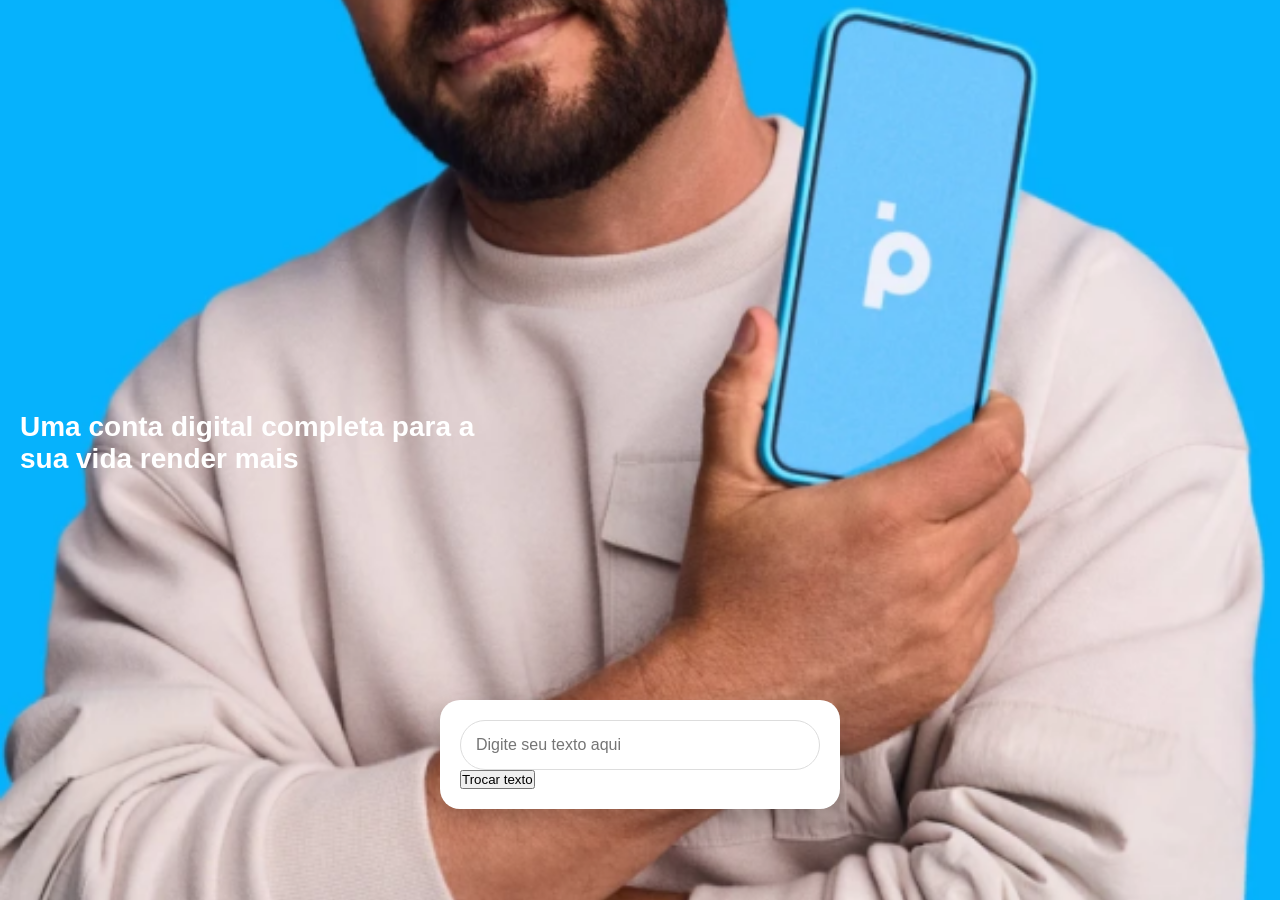
==== teste2.0/teste.html @ 6bbd3650 "first commit" ====
<!DOCTYPE html>
<html lang="en">
<head>
    <meta charset="UTF-8">
    <meta name="viewport" content="width=device-width, initial-scale=1.0">
    <title>Document</title>
    <link rel="stylesheet" href="style-teste.css">
</head>
<body>
    <section class="section">
<div class="overlay">

    <h1 id="texto">Uma conta digital completa para a sua vida render mais</h1>

</div>

</section>

<div class="card">

    <input type="text" id="inputTexto" placeholder="Digite seu texto aqui">
    <button id="btnTrocar" disable>Trocar texto</button>

</div>

<script src="scrips.js"></script>
</body>
</html>
---- teste2.0/style-teste.css ----
* {
margin: 0;
padding: 0;
box-sizing: border-box;
font-family: Arial, sans-serif;
}

body {
background: #0a84c6;
}

/* HERO */
.section {
height: 100vh;
background: url('/image/img-mobile.webp') center/cover no-repeat;
position: relative;
display: flex;
align-items: center;
padding: 20px;
z-index: -10;
}

.overlay {
color: white;
max-width: 500px;
}

.overlay h1 {
font-size: 28px;
font-weight: bold;
margin-bottom: 15px;
}

/* CARD */
.card {
background: white;
width: 90%;
max-width: 400px;
margin: -200px auto; 
padding: 20px;
border-radius: 20px;
box-shadow: 0 10px 25px rgba(0,0,0,0.2);
}

.card input {
width: 100%;
padding: 15px;
border-radius: 25px;
border: 1px solid #ddd;
font-size: 16px;
outline: none;
}
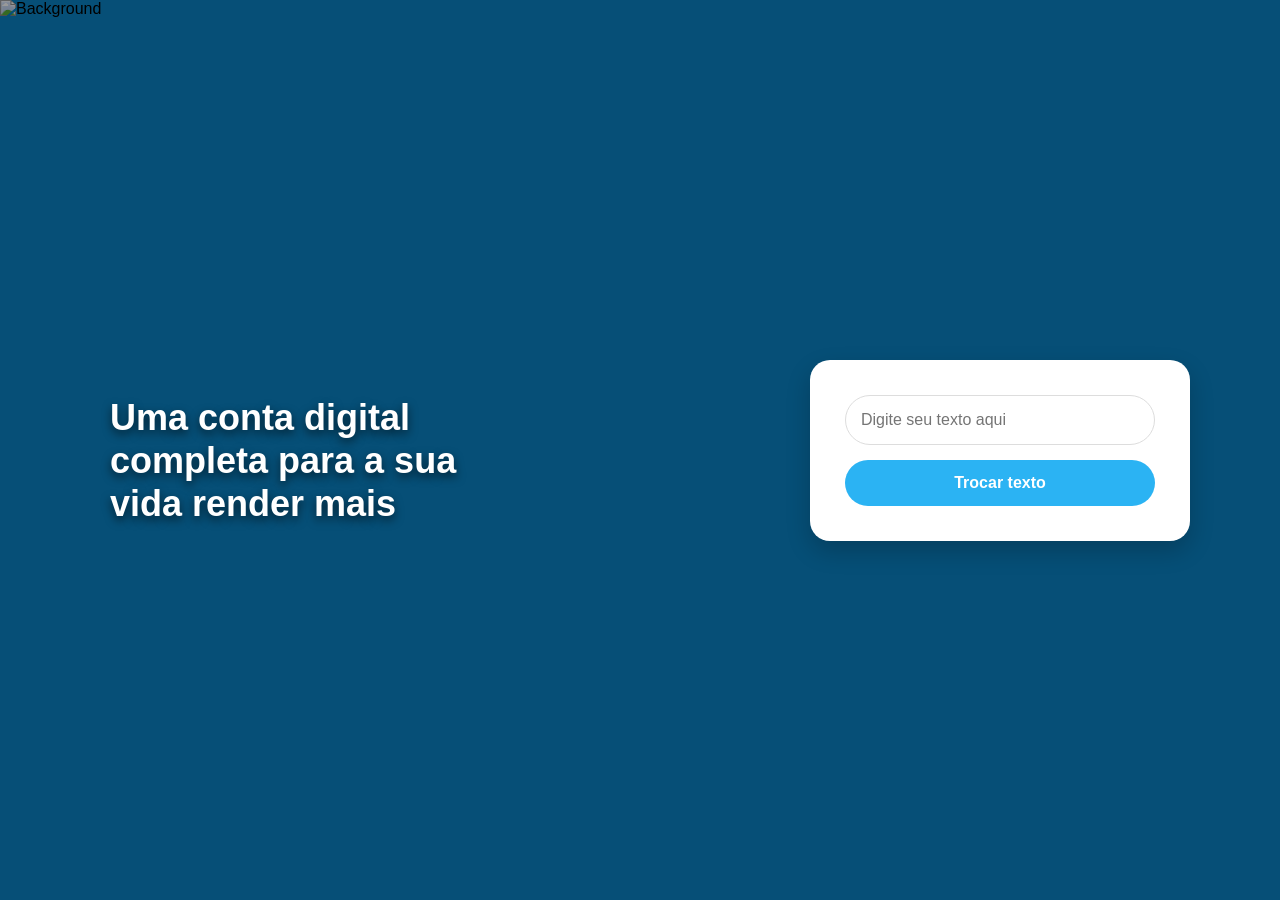
==== commit 198345cd: "feat(teste2.0) atualização e correção de bug" ====
--- a/teste2.0/teste.html
+++ b/teste2.0/teste.html
@@ -3,26 +3,36 @@
 <head>
     <meta charset="UTF-8">
     <meta name="viewport" content="width=device-width, initial-scale=1.0">
-    <title>Document</title>
-    <link rel="stylesheet" href="style-teste.css">
+    <title>Componente-input</title>
+    <link rel="stylesheet" href="style-teste.css"/>
+    
 </head>
 <body>
-    <section class="section">
-<div class="overlay">
+   <section class="section">
 
-    <h1 id="texto">Uma conta digital completa para a sua vida render mais</h1>
+    <picture class="bg-image">
+        <!-- Desktop -->
+        <source media="(min-width: 769px)" srcset="/image/background_desktop.webp">
+        <!-- Mobile -->
+        <img src="/image/img-mobile.webp" alt="Background">
+    </picture>
 
-</div>
+    <div class="content">
+        <div class="overlay">
+            <h1 id="texto">
+                Uma conta digital completa para a sua vida render mais
+            </h1>
+        </div>
+
+        <div class="card">
+            <input type="text" id="inputTexto" placeholder="Digite seu texto aqui">
+            <button id="btnTrocar">Trocar texto</button>
+        </div>
+    </div>
 
 </section>
 
-<div class="card">
+    <script src="scrips.js"></script>
 
-    <input type="text" id="inputTexto" placeholder="Digite seu texto aqui">
-    <button id="btnTrocar" disable>Trocar texto</button>
-
-</div>
-
-<script src="scrips.js"></script>
 </body>
 </html>
--- a/teste2.0/style-teste.css
+++ b/teste2.0/style-teste.css
@@ -1,52 +1,160 @@
 * {
-margin: 0;
-padding: 0;
-box-sizing: border-box;
-font-family: Arial, sans-serif;
+    margin: 0;
+    padding: 0;
+    box-sizing: border-box;
 }
 
 body {
-background: #0a84c6;
+    background: #0a84c6;
+    font-family: Arial, sans-serif;
 }
 
 /* HERO */
 .section {
-height: 100vh;
-background: url('/image/img-mobile.webp') center/cover no-repeat;
-position: relative;
-display: flex;
-align-items: center;
-padding: 20px;
-z-index: -10;
+    min-height: 100vh;
 }
 
+.section::after {
+    content: "";
+    position: absolute;
+    inset: 0;
+    background: rgba(0, 0, 0, 0.4); 
+    z-index: 1;
+}
+
+/* IMAGEM DE FUNDO COM PICTURE */
+.bg-image {
+    position: absolute;
+    inset: 0;
+}
+
+.bg-image img {
+    width: 100%;
+    height: 100%;
+    object-fit: cover;
+}
+
+/* CONTEÚDO */
 .overlay {
-color: white;
-max-width: 500px;
+    position: absolute;
+    top: 25%; 
+    left: 50%;
+    transform: translate(-50%, -50%);
+    
+    z-index: 2;
+    color: white;
+    text-align: center;
+    max-width: 500px;
+    padding: 0 20px;
 }
 
 .overlay h1 {
-font-size: 28px;
-font-weight: bold;
-margin-bottom: 15px;
+   
+    margin-bottom: 15px;
+    text-shadow: 0 4px 10px rgba(0,0,0,0.6);
 }
 
 /* CARD */
 .card {
-background: white;
-width: 90%;
-max-width: 400px;
-margin: -200px auto; 
-padding: 20px;
-border-radius: 20px;
-box-shadow: 0 10px 25px rgba(0,0,0,0.2);
+    position: absolute;
+    left: 50%;
+    bottom: 100px; 
+    transform: translateX(-50%);
+    background: white;
+    padding: 35px;
+    border-radius: 20px;
+    box-shadow: 0 10px 25px rgba(0,0,0,0.2);
+    z-index: 3;
 }
 
 .card input {
-width: 100%;
-padding: 15px;
-border-radius: 25px;
-border: 1px solid #ddd;
-font-size: 16px;
-outline: none;
+    width: 100%;
+    padding: 15px;
+    border-radius: 25px;
+    border: 1px solid #ddd;
+    font-size: 16px;
 }
+
+#btnTrocar {
+    width: 100%;
+    margin-top: 15px;
+    padding: 14px;
+
+    background-color: #2bb3f3; 
+    color: white;
+
+    border: none;
+    border-radius: 25px;
+
+    font-size: 16px;
+    font-weight: bold;
+
+    cursor: pointer;
+    transition: 0.3s ease;
+}
+
+@media (max-width: 768px) {
+
+    .overlay h1 {
+        font-size: 22px;
+    }
+
+    .section {
+        align-items: flex-end; 
+        padding-bottom: 100px;
+    }
+
+    .card {
+        margin: -80px auto 30px;
+        width: 95%;
+    }
+}
+
+@media (min-width: 768px) {
+
+    .section {
+        display: flex;
+        align-items: center;
+        justify-content: center;
+        padding: 40px;
+    }
+
+    .content {
+        display: flex;
+        justify-content: space-between;
+        align-items: flex-end;
+        gap: 60px;
+
+        width: 100%;
+        max-width: 1100px;
+        margin: 0 auto;
+        position: relative;
+        z-index: 2;
+    }
+
+     
+    .overlay {
+        position: relative;   
+        top: auto;
+        left: auto;
+        transform: none;
+        flex: 1;
+        text-align: left;
+        color: white;
+    }
+
+    .overlay h1 {
+        font-size: 36px;
+        line-height: 1.2;
+        max-width: 420px;
+    }
+
+   
+    .card {
+        position: relative;   
+        left: auto;
+        bottom: auto;
+        transform: none;
+        max-width: 380px;
+    }
+}
